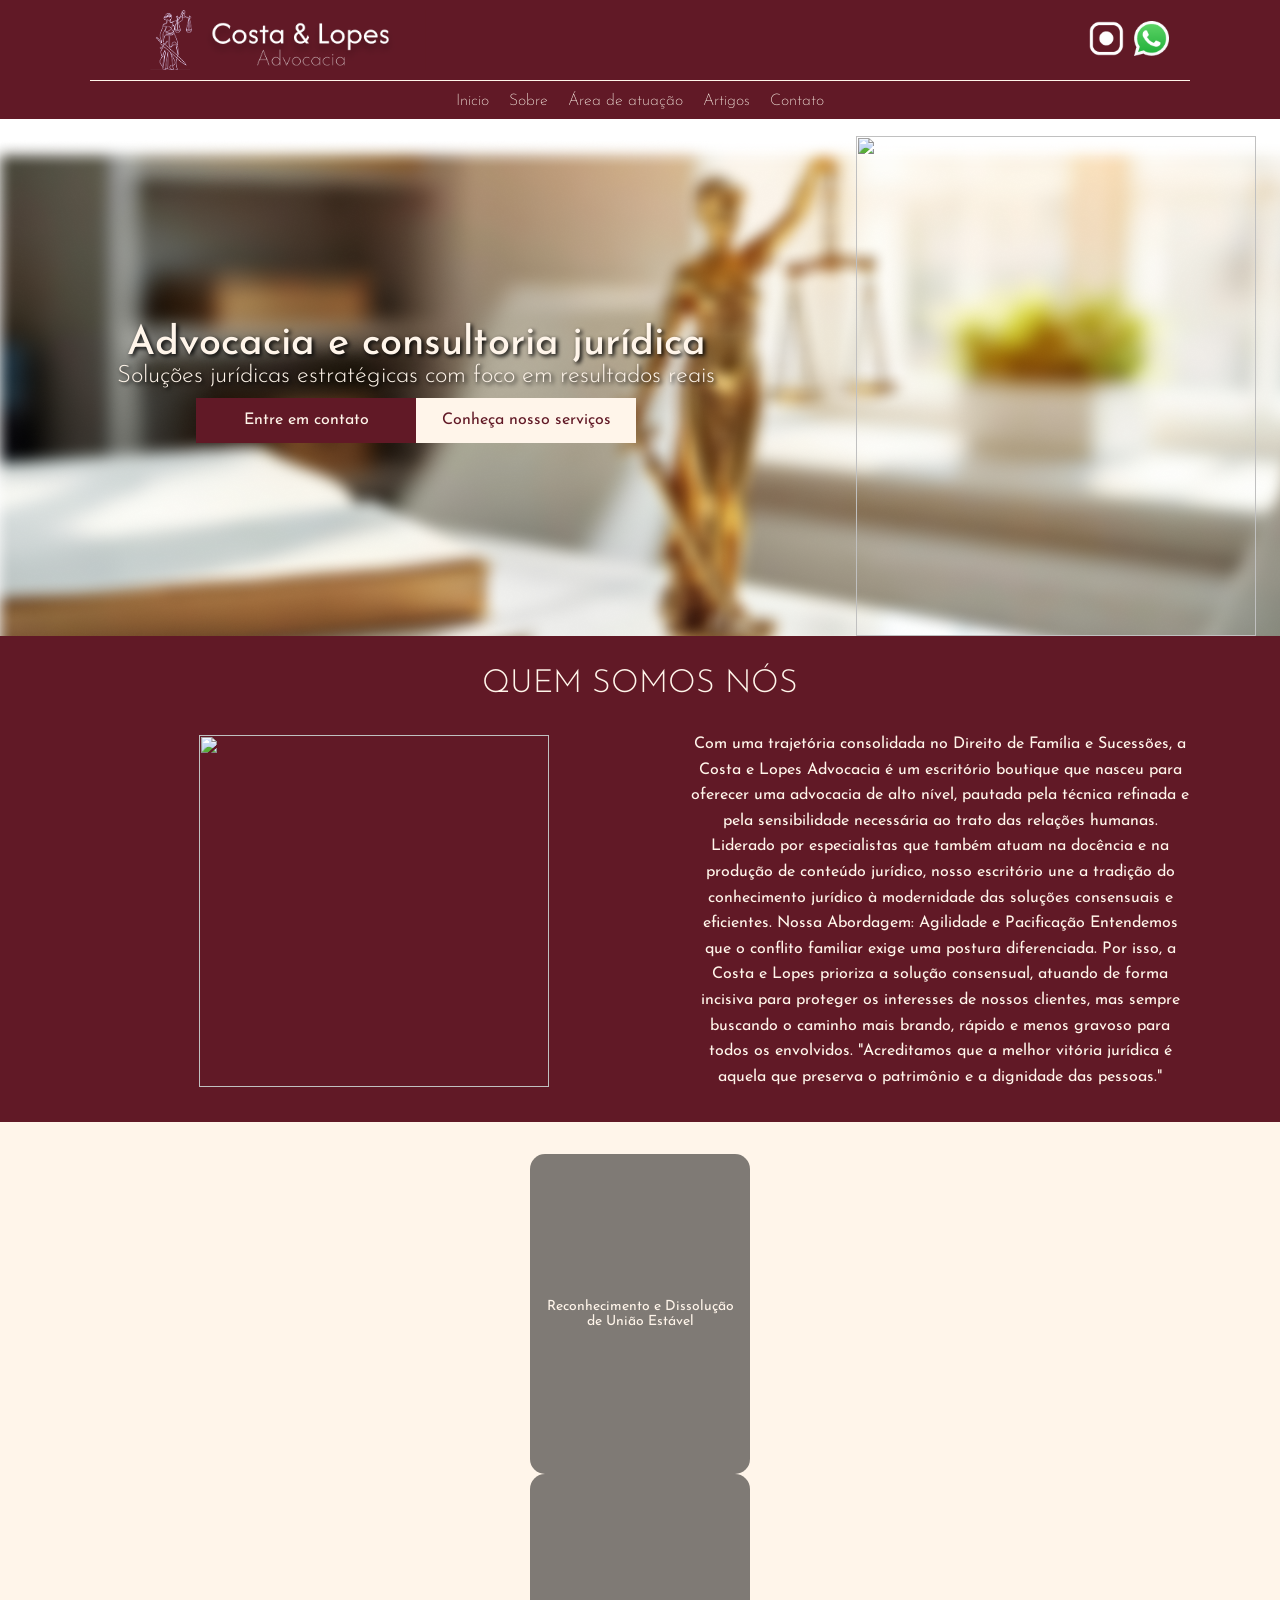
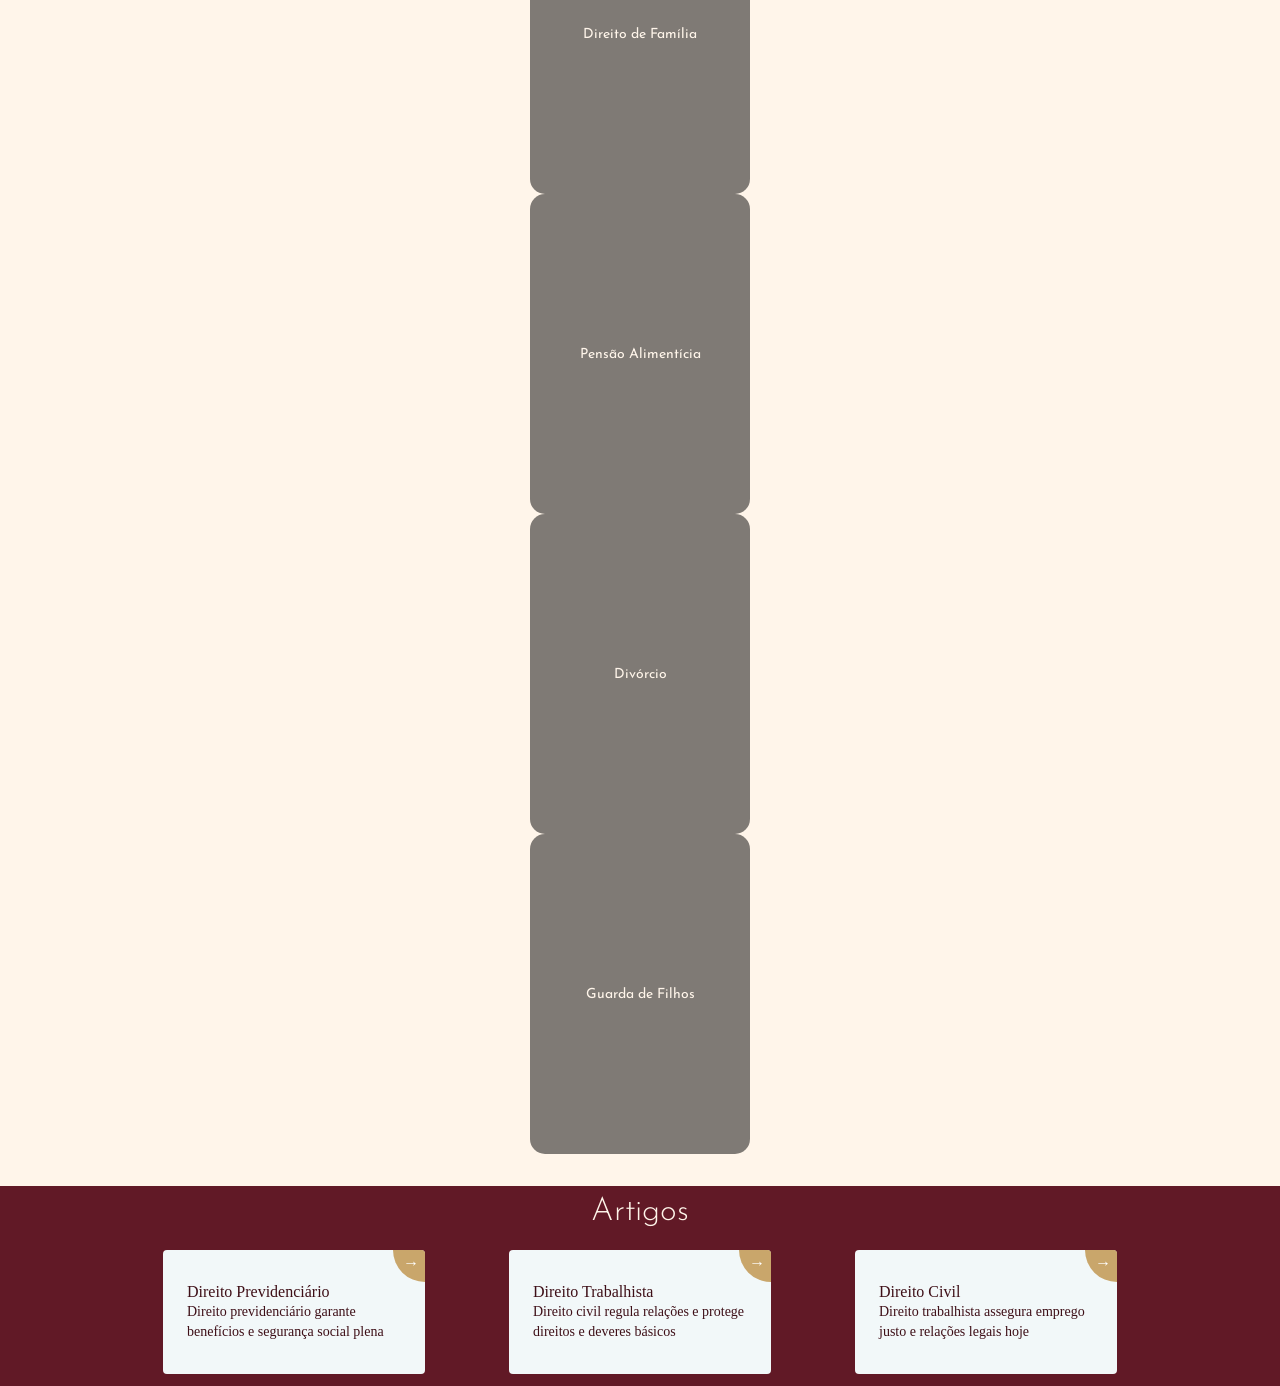
==== index.html @ 523adfa3 "V1" ====
<!doctype html>
<html lang="pt-BR">
<head>
  <meta charset="UTF-8" />
  <meta name="viewport" content="width=device-width, initial-scale=1.0"/>

  <!-- Swiper CSS -->
  <link rel="stylesheet"
        href="https://cdn.jsdelivr.net/npm/swiper@12/swiper-bundle.min.css"/>

  <!-- Seu CSS -->
  <link rel="stylesheet" href="css/style.css"/>

  <title>Site</title>
</head>

<body>

  <header id="header"></header>
  <section id="slide"></section>
  <section id="sobre"></section>
  <section id="atuacao"></section>
  <section id="artigos"></section>

  <!-- Swiper JS (sempre antes do seu JS) -->
  <script src="https://cdn.jsdelivr.net/npm/swiper@12/swiper-bundle.min.js"></script>

  <!-- Seus scripts -->
  <script src="js/main.js"></script>

  <script src="js/menu.js"></script>
  <script src="js/artigos.js"></script>

</body>
</html>
---- css/style.css ----
@import url("variables.css");
@import url("header.css");
@import url("slide.css");
@import url("sobre.css");
@import url("atuacao.css");
@import url("artigos.css");

:root {
  --header-height: 140px;
  --header-height-media: 50px;
}

*{
    padding: 0;
    margin: 0;
    box-sizing: border-box;
}
/* RESET ESSENCIAL */
html, body {
    width: 100%;
    overflow-x: hidden; /* remove a margem branca lateral */
}

body {
     padding-top: var(--header-height);
    font-family: var(--font-size-md--);
}


@media (max-width: 430px) {
    body {
        padding-top: var(--header-height-media);
    }
}
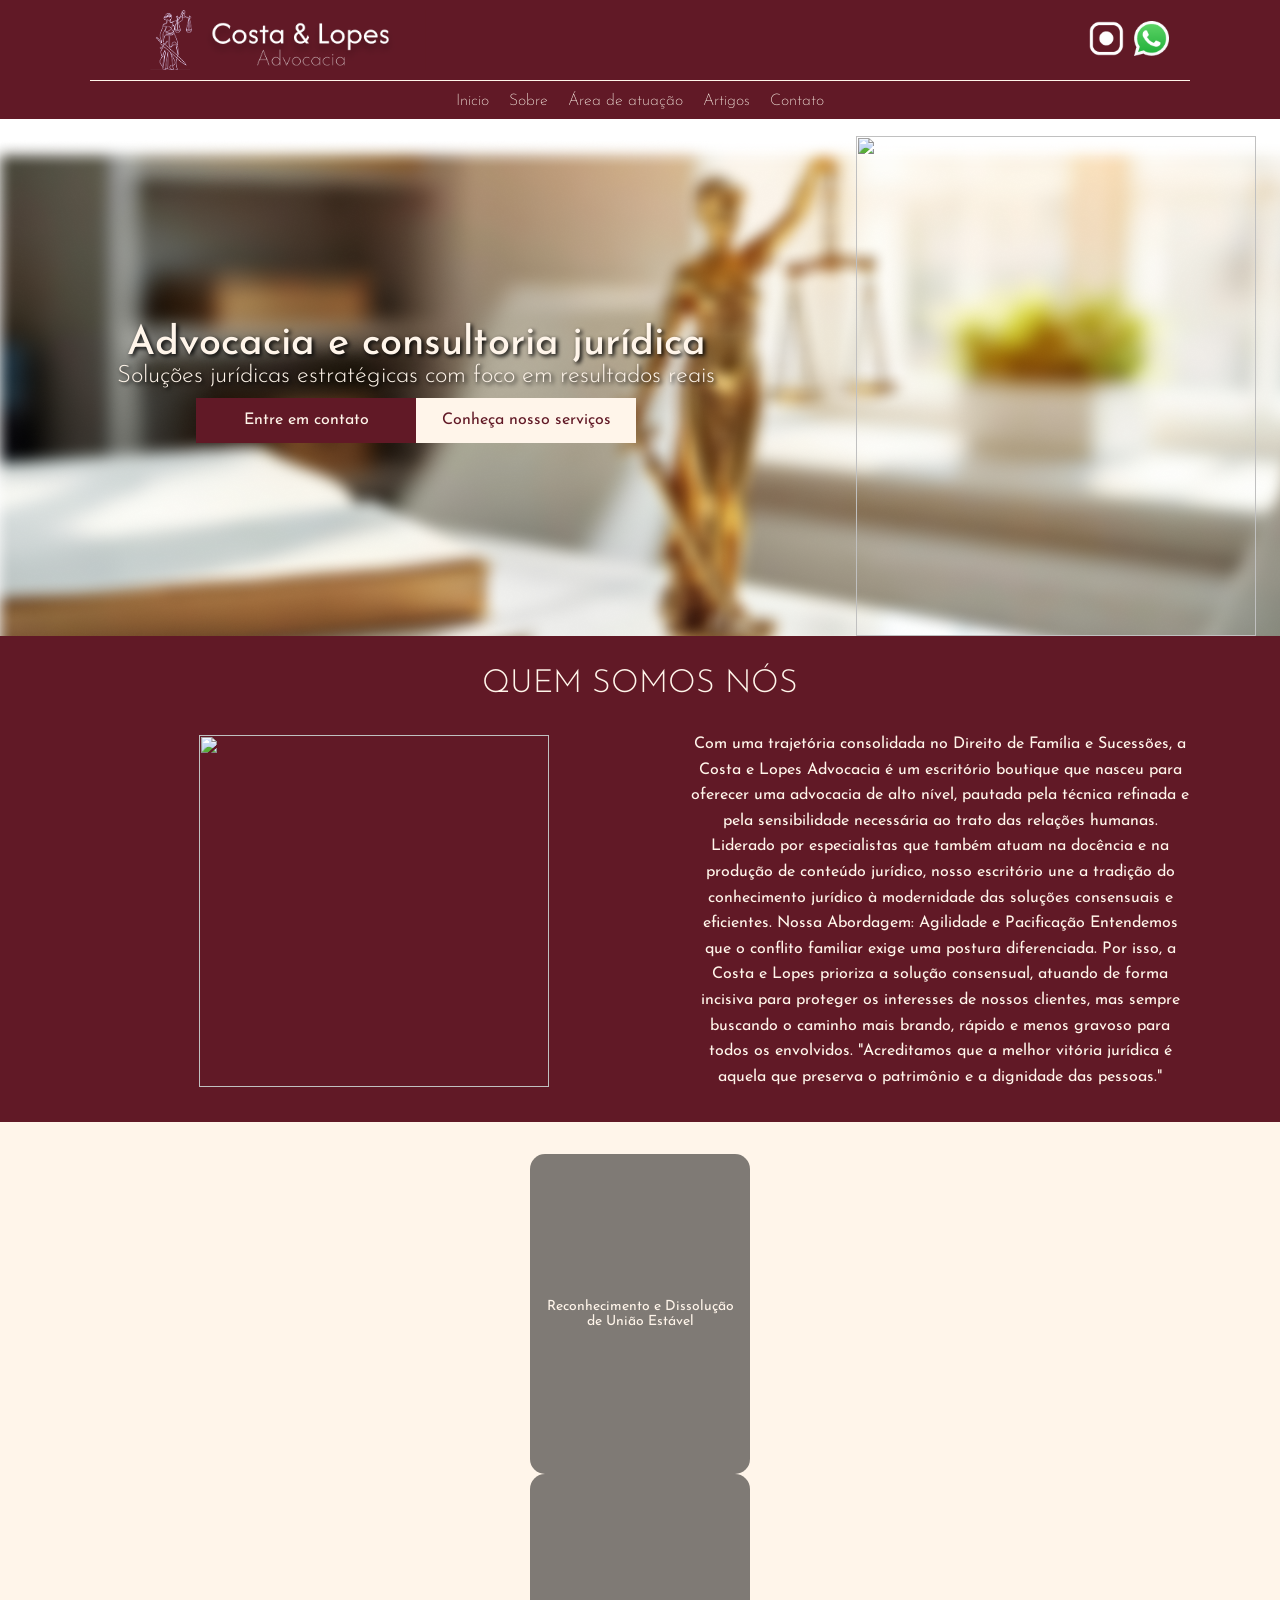
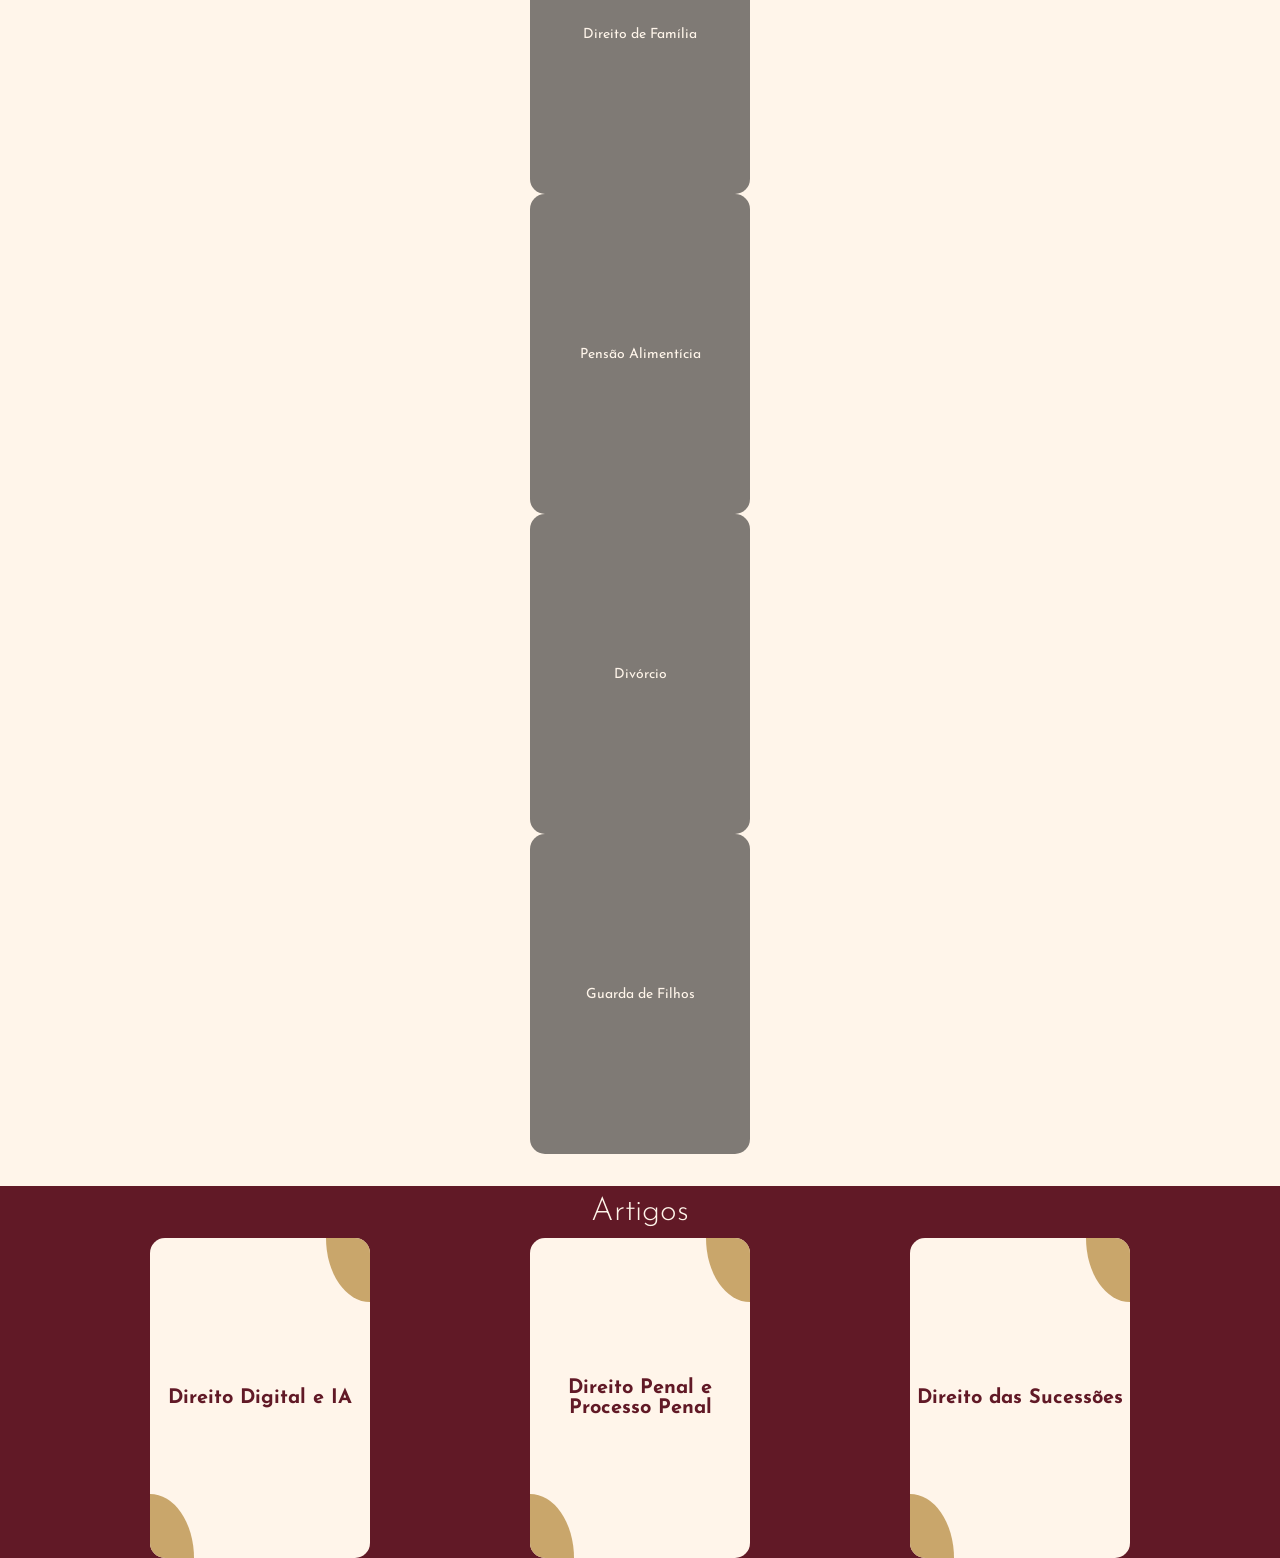
==== commit 245913a6: "Arrumanddo Swippers e navegação" ====
--- a/index.html
+++ b/index.html
@@ -1,35 +1,33 @@
 <!doctype html>
 <html lang="pt-BR">
-<head>
-  <meta charset="UTF-8" />
-  <meta name="viewport" content="width=device-width, initial-scale=1.0"/>
+  <head>
+    <meta charset="UTF-8" />
+    <meta name="viewport" content="width=device-width, initial-scale=1.0" />
 
-  <!-- Swiper CSS -->
-  <link rel="stylesheet"
-        href="https://cdn.jsdelivr.net/npm/swiper@12/swiper-bundle.min.css"/>
+    <!-- Swiper CSS -->
+    <link
+      rel="stylesheet"
+      href="https://cdn.jsdelivr.net/npm/swiper@12/swiper-bundle.min.css"
+    />
 
-  <!-- Seu CSS -->
-  <link rel="stylesheet" href="css/style.css"/>
+    <!-- Seu CSS -->
+    <link rel="stylesheet" href="css/style.css" />
 
-  <title>Site</title>
-</head>
+    <title>Site</title>
+  </head>
 
-<body>
+  <body id="pagina-pricipal">
+    <header id="header"></header>
+      <section id="slide"></section>
+      <section id="sobre"></section>
+      <section id="atuacao"></section>
+      <section id="artigos"></section>
+    <!-- Swiper JS (sempre antes do seu JS) -->
+    <script src="https://cdn.jsdelivr.net/npm/swiper@12/swiper-bundle.min.js"></script>
 
-  <header id="header"></header>
-  <section id="slide"></section>
-  <section id="sobre"></section>
-  <section id="atuacao"></section>
-  <section id="artigos"></section>
+    <!-- Seus scripts -->
+    <script src="js/main.js"></script>
 
-  <!-- Swiper JS (sempre antes do seu JS) -->
-  <script src="https://cdn.jsdelivr.net/npm/swiper@12/swiper-bundle.min.js"></script>
-
-  <!-- Seus scripts -->
-  <script src="js/main.js"></script>
-
-  <script src="js/menu.js"></script>
-  <script src="js/artigos.js"></script>
-
-</body>
-</html>+    <script src="js/menu.js"></script>
+  </body>
+</html>
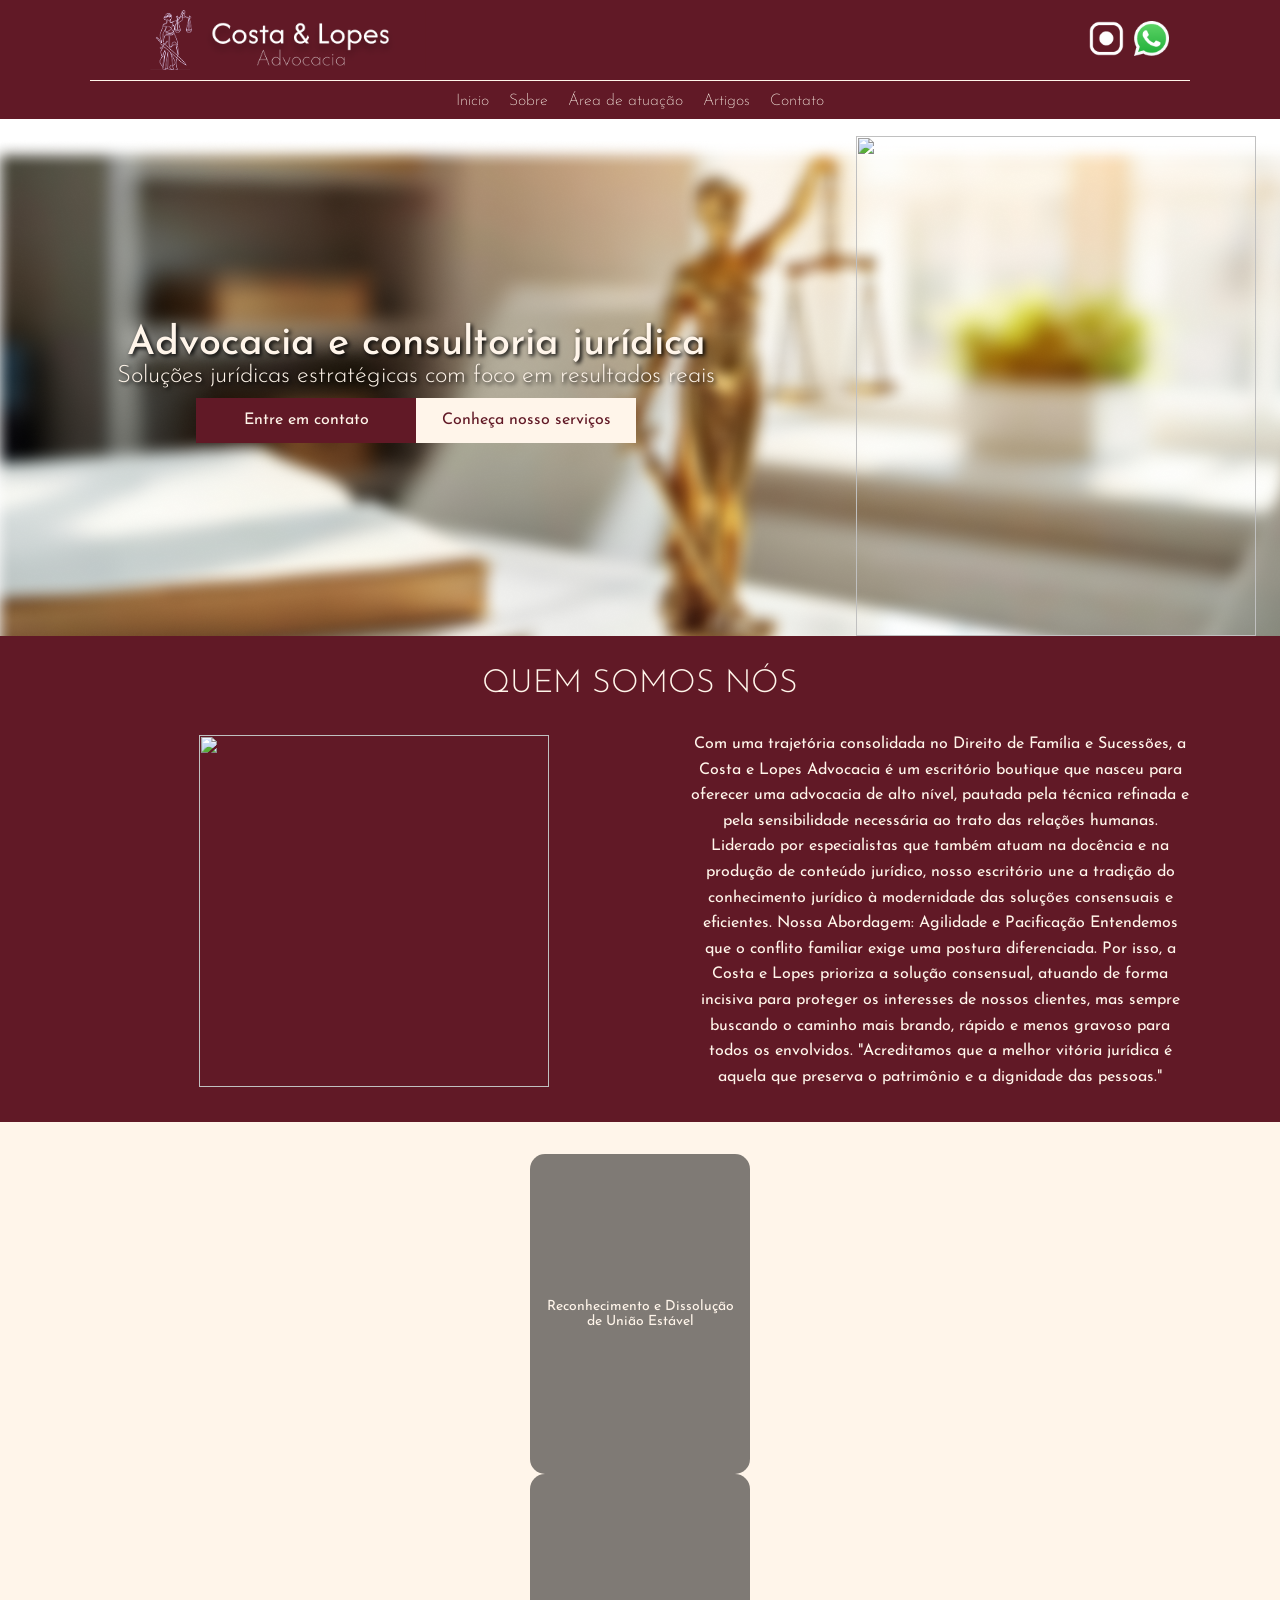
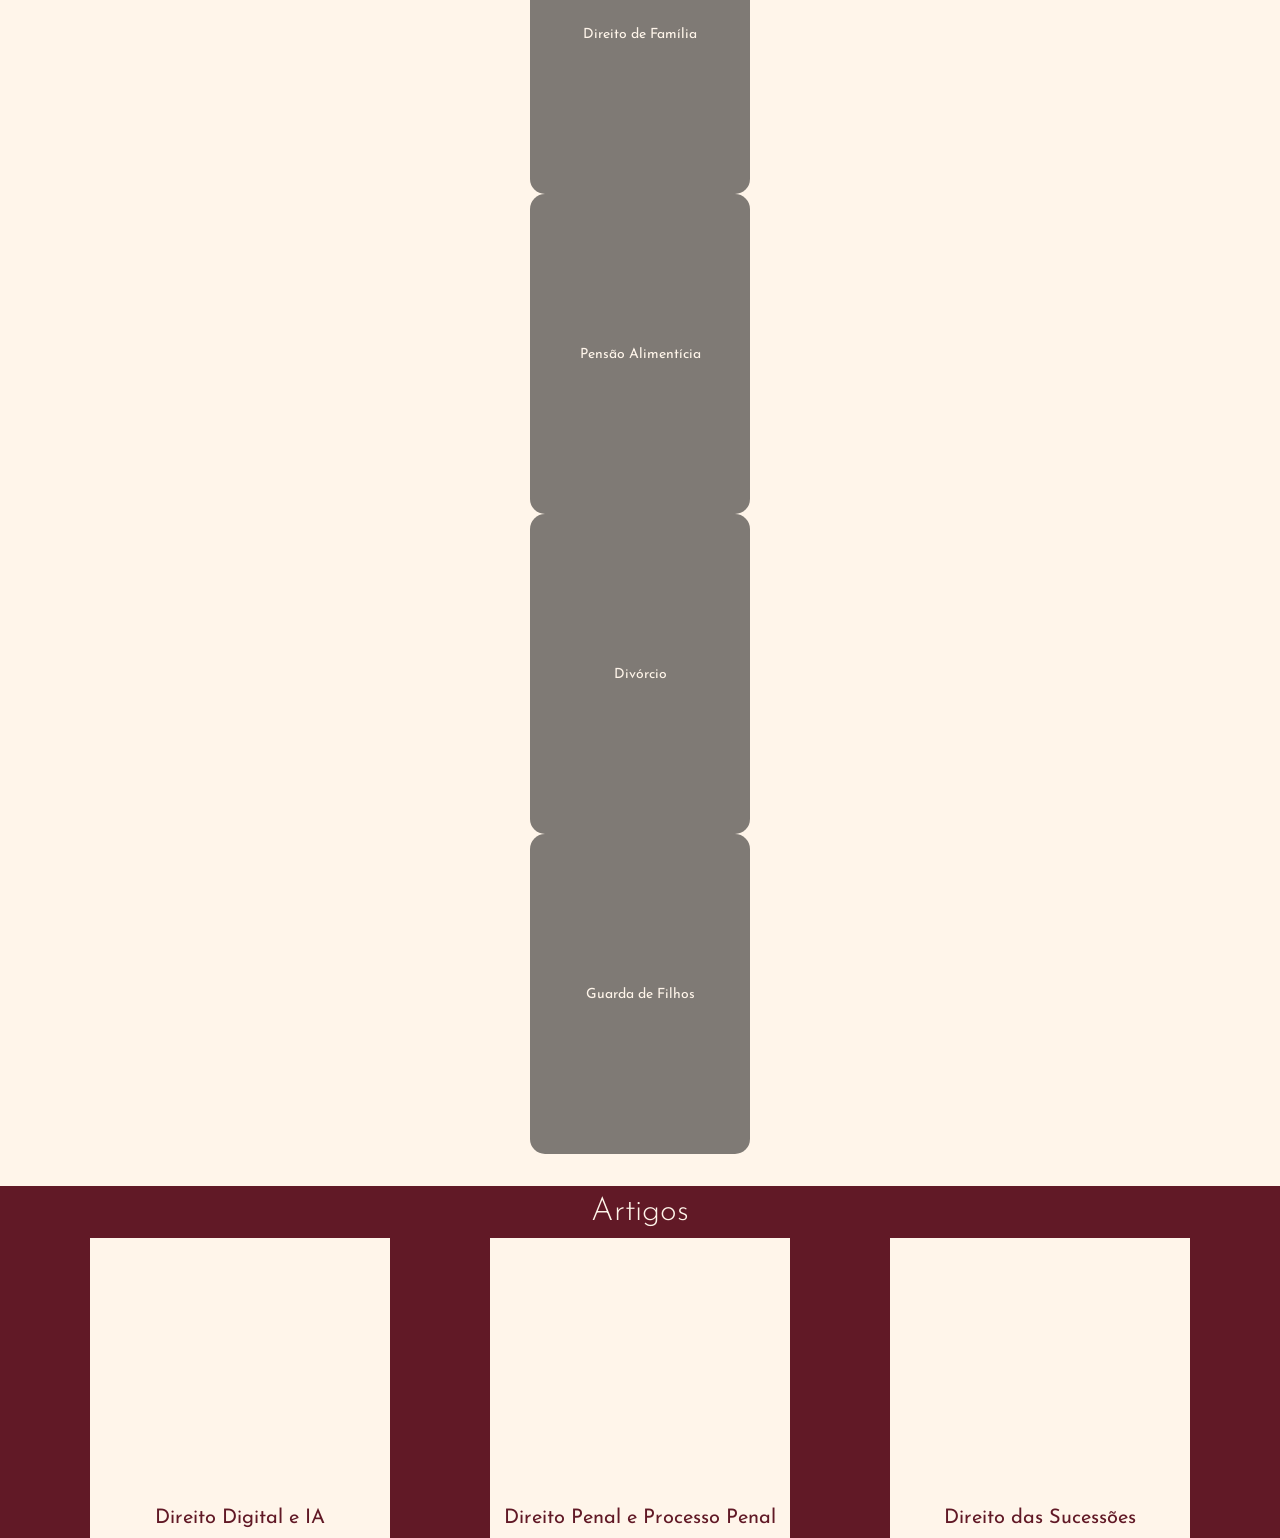
==== commit 2aad287a: "iniciando Artigos" ====
--- a/index.html
+++ b/index.html
@@ -16,12 +16,107 @@
     <title>Site</title>
   </head>
 
-  <body id="pagina-pricipal">
+  <body>
     <header id="header"></header>
+    <div id="container-pricinpal" style="display: block">
       <section id="slide"></section>
       <section id="sobre"></section>
       <section id="atuacao"></section>
       <section id="artigos"></section>
+    </div>
+
+    <div id="contairner-artigos" style="display: none;">
+      <ul>
+        <li>
+          <img src="" alt="" />
+          <p>Alessandra Lopes</p>
+        </li>
+        <li>22 de abril de 2026</li>
+        <li>3 min de leitura</li>
+      </ul>
+
+      <h1>Direito Digital e a Inteligência Artificial (IA)</h1>
+
+      <article>
+        <p>
+          O encontro entre o Direito Digital e a Inteligência Artificial (IA) é
+          uma das áreas mais dinâmicas e desafiadoras da atualidade.
+          Basicamente, estamos tentando aplicar regras do mundo real (leis) a
+          ferramentas que aprendem e evoluem sozinhas.
+        </p>
+        <section>
+          <h2>O que é o Direito Digital?</h2>
+          <p>
+            Não é um "novo" direito, mas uma evolução dos ramos tradicionais
+            (Civil, Penal, Consumidor) adaptada ao ambiente tecnológico. Ele
+            lida com a validade de contratos eletrônicos, crimes cibernéticos,
+            privacidade e a governança da rede.
+          </p>
+        </section>
+        <section>
+          <h2>A IA e o Desafio da Regulação</h2>
+          <p>
+            A IA traz dilemas que as leis antigas não previram. Os três pilares
+            fundamentais hoje são:
+          </p>
+          <ul>
+            <li>
+              Responsabilidade Civil: Se um carro autônomo causa um acidente ou
+              uma IA médica sugere um diagnóstico errado, de quem é a culpa? Do
+              programador? Do dono? Da própria máquina (que não tem patrimônio
+              para pagar indenização)?
+            </li>
+            <li>
+              Propriedade Intelectual: Obras de arte, textos e códigos gerados
+              por IA podem ser protegidos por direitos autorais? Atualmente, a
+              maioria das legislações (incluindo a brasileira) entende que
+              apenas criações humanas são protegíveis.
+            </li>
+            <li>
+              Viés e Discriminação: Algoritmos "aprendem" com dados históricos
+              que podem conter preconceitos. O Direito Digital busca garantir a
+              transparência para que decisões automatizadas (como crédito
+              bancário ou contratação de funcionários) não sejam
+              discriminatórias.
+            </li>
+          </ul>
+        </section>
+        <section>
+          <h2>O Marco Legal da IA no Brasil</h2>
+          <p>
+            O Brasil está discutindo o Projeto de Lei nº 2338/2023, que visa
+            estabelecer diretrizes para o uso da IA. Os pontos principais são:
+          </p>
+          <table>
+            <tr>
+              <th>Conceito</th>
+              <th>Descrição</th>
+            </tr>
+            <tr>
+              <td>Abordagem de Risco</td>
+              <td>
+                Classifica as IAs em "risco excessivo" (proibidas), "alto risco"
+                e "baixo risco".
+              </td>
+            </tr>
+            <tr>
+              <td>Direitos dos Usuários</td>
+              <td>
+                O direito de saber quando se está interagindo com uma IA e de
+                contestar decisões tomadas por ela.
+              </td>
+            </tr>
+            <tr>
+              <td>Transparência</td>
+              <td>
+                As empresas precisam explicar, de forma simples, como o
+                algoritmo chegou a determinada conclusão.
+              </td>
+            </tr>
+          </table>
+        </section>
+      </article>
+    </div>
     <!-- Swiper JS (sempre antes do seu JS) -->
     <script src="https://cdn.jsdelivr.net/npm/swiper@12/swiper-bundle.min.js"></script>
 
--- a/css/style.css
+++ b/css/style.css
@@ -4,31 +4,32 @@
 @import url("sobre.css");
 @import url("atuacao.css");
 @import url("artigos.css");
+@import url(artigoDireito.css);
 
 :root {
   --header-height: 140px;
   --header-height-media: 50px;
 }
 
-*{
-    padding: 0;
-    margin: 0;
-    box-sizing: border-box;
+* {
+  padding: 0;
+  margin: 0;
+  box-sizing: border-box;
 }
 /* RESET ESSENCIAL */
-html, body {
-    width: 100%;
-    overflow-x: hidden; /* remove a margem branca lateral */
+html,
+body {
+  width: 100%;
+  overflow-x: hidden; /* remove a margem branca lateral */
 }
 
 body {
-     padding-top: var(--header-height);
-    font-family: var(--font-size-md--);
+  padding-top: var(--header-height);
+  font-family: var(--font-size-md--);
 }
 
-
 @media (max-width: 430px) {
-    body {
-        padding-top: var(--header-height-media);
-    }
-}+  body {
+    padding-top: var(--header-height-media);
+  }
+}
